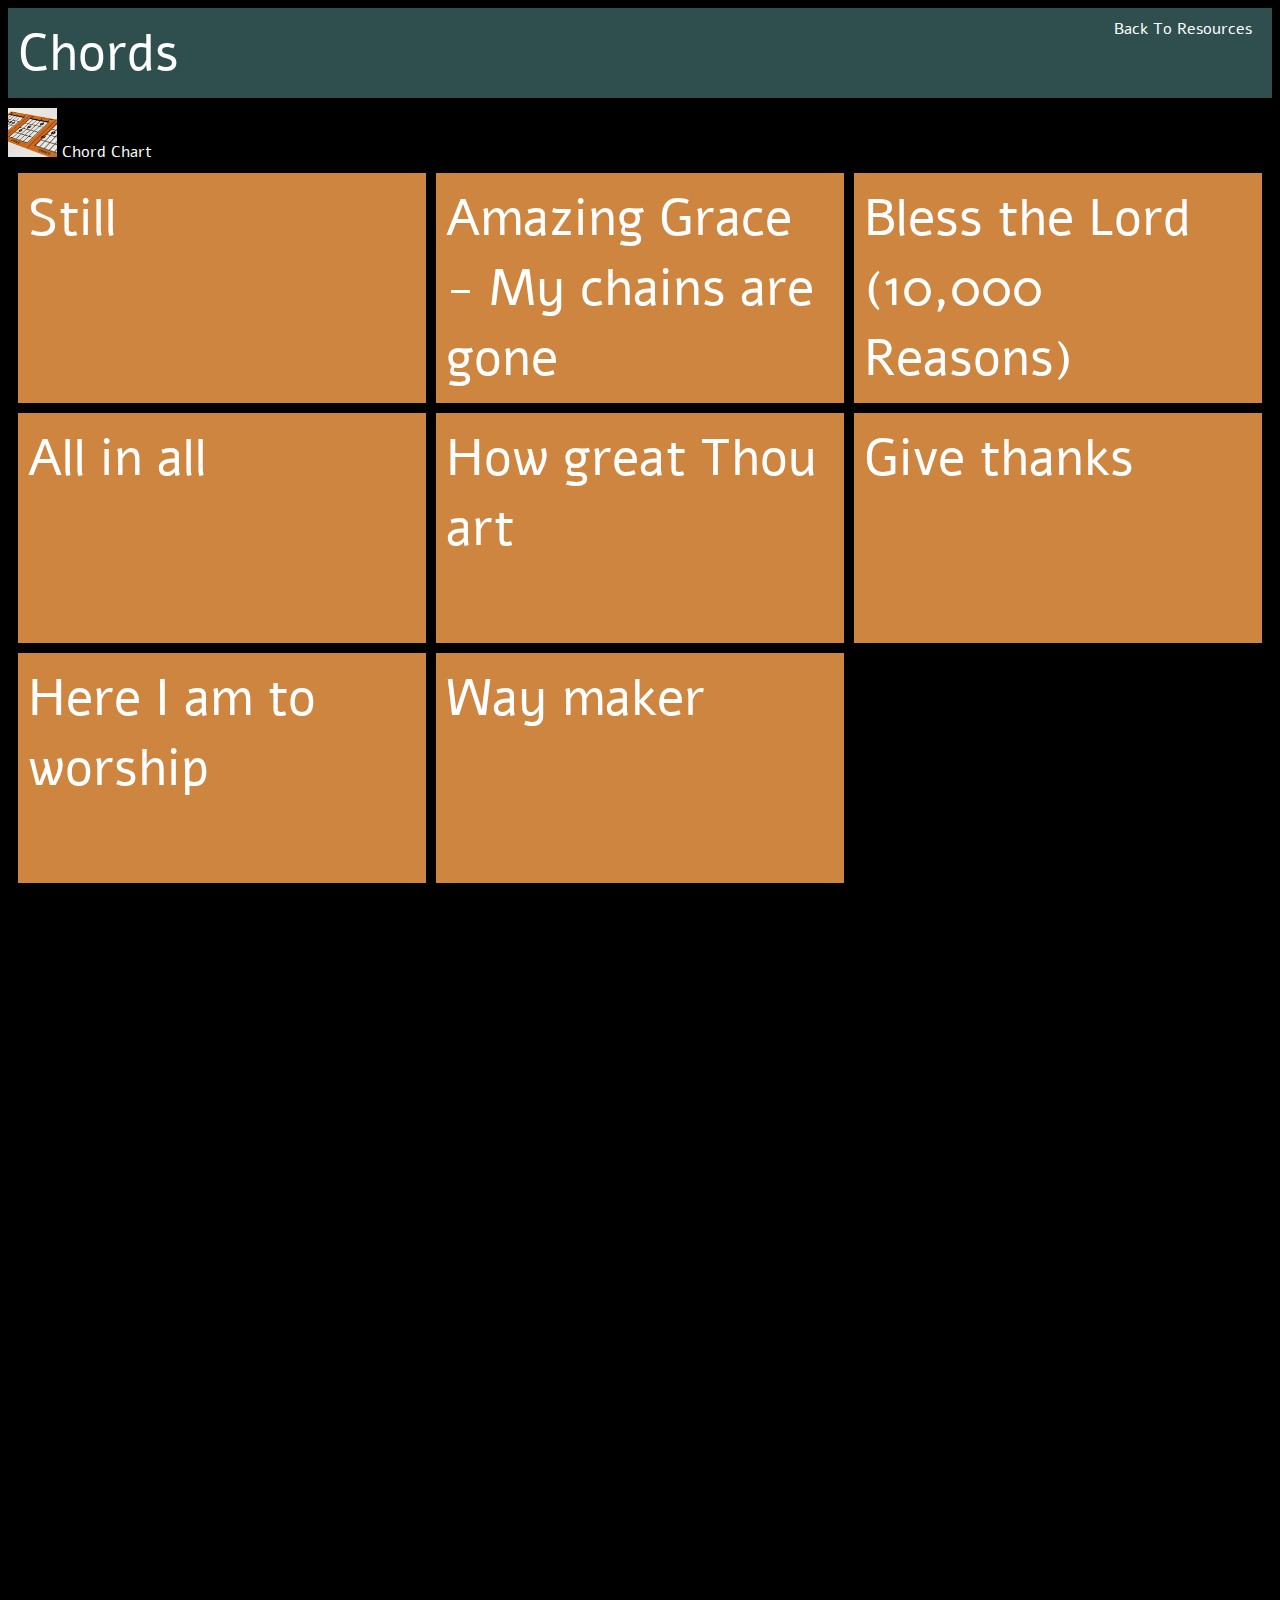
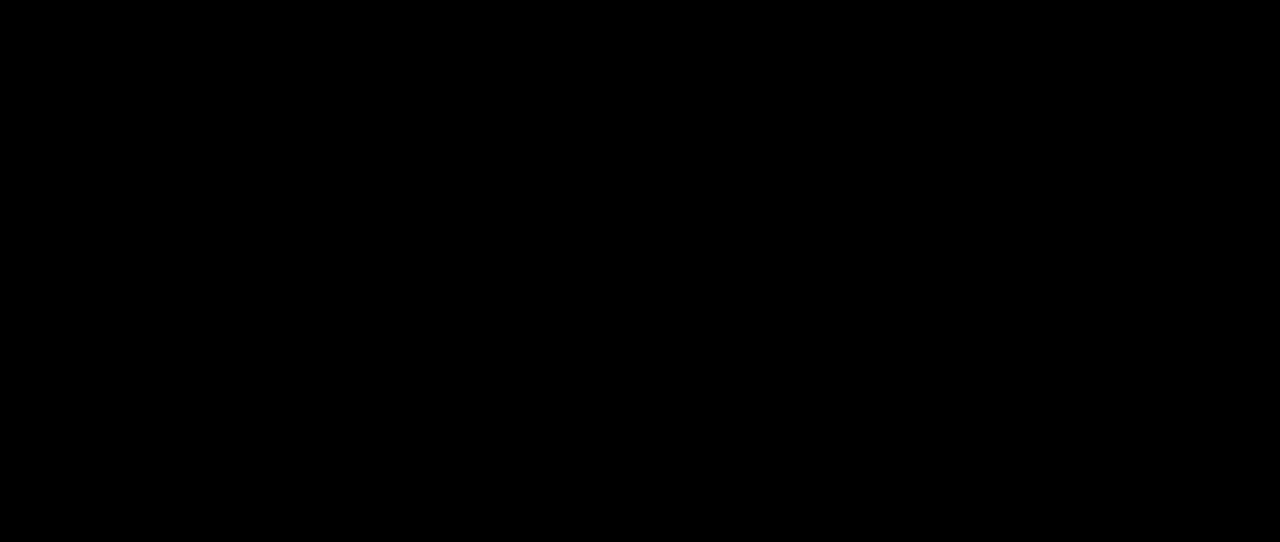
==== chords/main.html @ 1cdd0a86 "Add files via upload" ====
<!DOCTYPE html>
<html>

<head>
    <meta charset="utf-8">
    <title>ציפורה - Resources - Chords</title>
    <meta name="viewport">
    <link rel="preconnect" href="https://fonts.googleapis.com">
    <link rel="preconnect" href="https://fonts.gstatic.com" crossorigin>
    <link href="https://fonts.googleapis.com/css2?family=Alef&display=swap" rel="stylesheet">
    <link rel="stylesheet" href="https://cdnjs.cloudflare.com/ajax/libs/font-awesome/6.2.0/css/all.min.css"
        integrity="sha512-xh6O/CkQoPOWDdYTDqeRdPCVd1SpvCA9XXcUnZS2FmJNp1coAFzvtCN9BmamE+4aHK8yyUHUSCcJHgXloTyT2A=="
        crossorigin="anonymous" referrerpolicy="no-referrer" />
    <link rel="stylesheet" href="main.css" />
</head>

<body id="body">
    <div id="header">

        <span id="chords">Chords</span>
        <span id="back"><a href="../index.html">Back To Resources</a></span>
    </div>
    <div id="chordChart">
        <img src="common/chord.jpg" style="height: 49px;">
        <div class="popup" onclick="openChordChart()">Chord Chart <i class="fa fa-external-link"></i>
            <span class="chordtext" id="chordPopup">
                <i class="fa fa-window-close"></i>
                <img src="common/ukulele-chord-chart.jpg">
            </span>
        </div>

        <script>
            function openChordChart() {
                var popup = document.getElementById("chordPopup");
                popup.classList.toggle("show");
            }
            function closeChordChartIfOpen() {
                var popup = document.getElementById("chordPopup");
                if (popup.classList.contains('show')) {
                    popup.classList.toggle("show");
                }
            }
        </script>
    </div>
    <div id="chords_grid">
        <div>
            <a id="songs" href="gospel/still.html">Still</a>
        </div>
        <div>
            <a id="songs" href="gospel/Amazing grace - My chains are gone.html">Amazing Grace - My chains are gone</a>
        </div>
        <div>
            <a id="songs" href="gospel/Bless the Lord 10000 Reasons.html">Bless the Lord (10,000 Reasons)</a>
        </div>
        <div>
            <a id="songs" href="gospel/All in all.html">All in all</a>
        </div>
        <div>
            <a id="songs" href="gospel/How great Thou art.html">How great Thou art</a>
        </div>
        <div>
            <a id="songs" href="gospel/Give thanks.html">Give thanks</a>
        </div>
        <div>
            <a id="songs" href="gospel/Here I am to worship.html">Here I am to worship</a>
        </div>
        <div>
            <a id="songs" href="gospel/Way maker.html">Way maker</a>
        </div>
    </div>

</body>

</html>
---- chords/main.css ----
#body {
    background-color: black;
    font-family: 'Alef', sans-serif;
    color: white;
}

#header {
    background-color: darkslategray;
    color: white;
    padding: 10px;
}

#chords {
    font-size: 4vw;
}

#chordChart{
    margin-top: 10px;
}

#back>a {
    float: right;
    margin-right: 10px;
    text-decoration: none;
    color: white;
}

#chords_grid {
    display: grid;
    grid-template-rows: repeat(3, 1fr);
    grid-template-columns: repeat(3, 1fr);
    grid-gap: 10px;
    padding: 10px;
}

#chords_grid>div {
    background-color: peru;
    color: white;
    font-size: 4vw;
    padding: 10px;
}

#songs {
    text-decoration: none;
    color: white;
  }

#key {
    float: right;
    margin-right: 21px;
    margin-top: 14px;
}
.popup {
    position: relative;
    display: inline-block;
    cursor: pointer;
    -webkit-user-select: none;
    -moz-user-select: none;
    -ms-user-select: none;
    user-select: none;
}

.popup .chordtext {
    visibility: hidden;
    width: 160px;
    background-color: #555;
    color: #fff;
    text-align: center;
    border-radius: 6px;
    padding: 8px 0;
    position: absolute;
    z-index: 1;
}

.popup .show {
    visibility: visible;
    -webkit-animation: fadeIn 1s;
    animation: fadeIn 1s;
}

@-webkit-keyframes fadeIn {
    from {
        opacity: 0;
    }

    to {
        opacity: 1;
    }
}

@keyframes fadeIn {
    from {
        opacity: 0;
    }

    to {
        opacity: 1;
    }
}

#songName {
    font-size: 4vw;
}
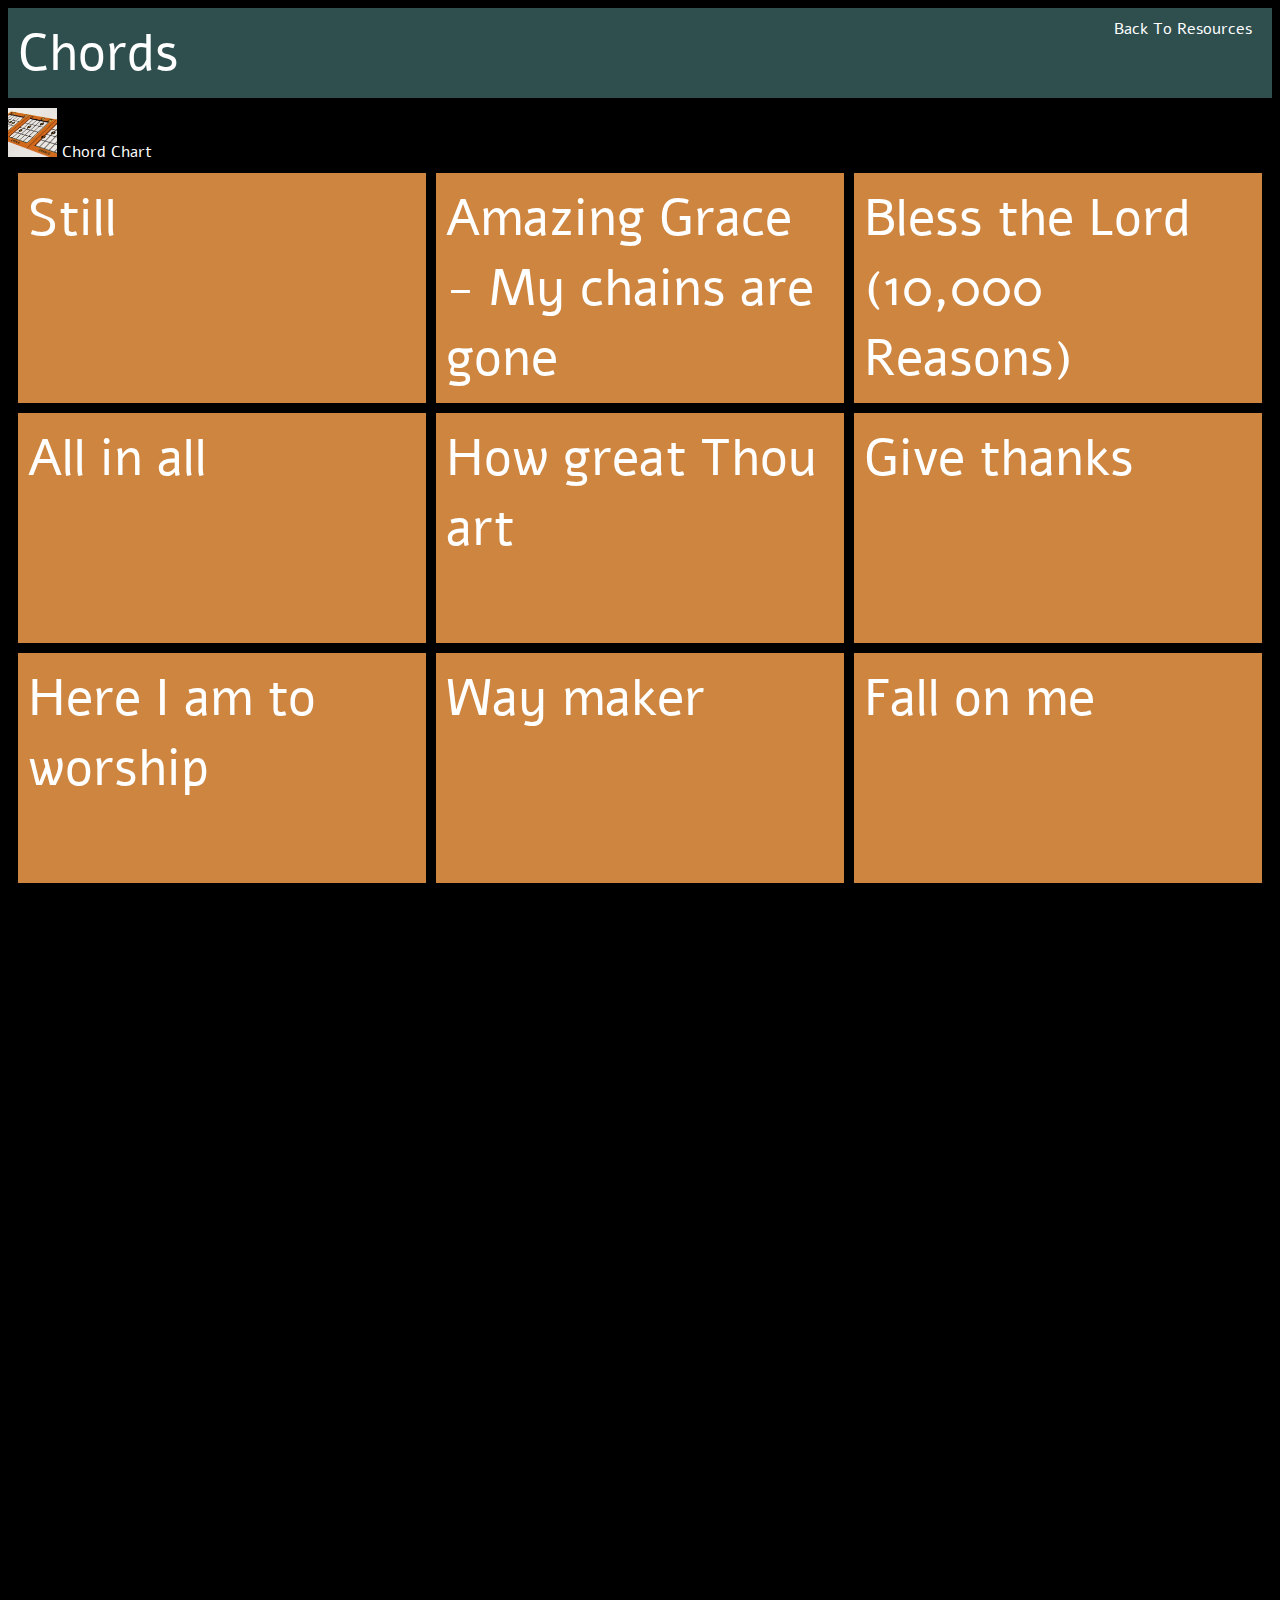
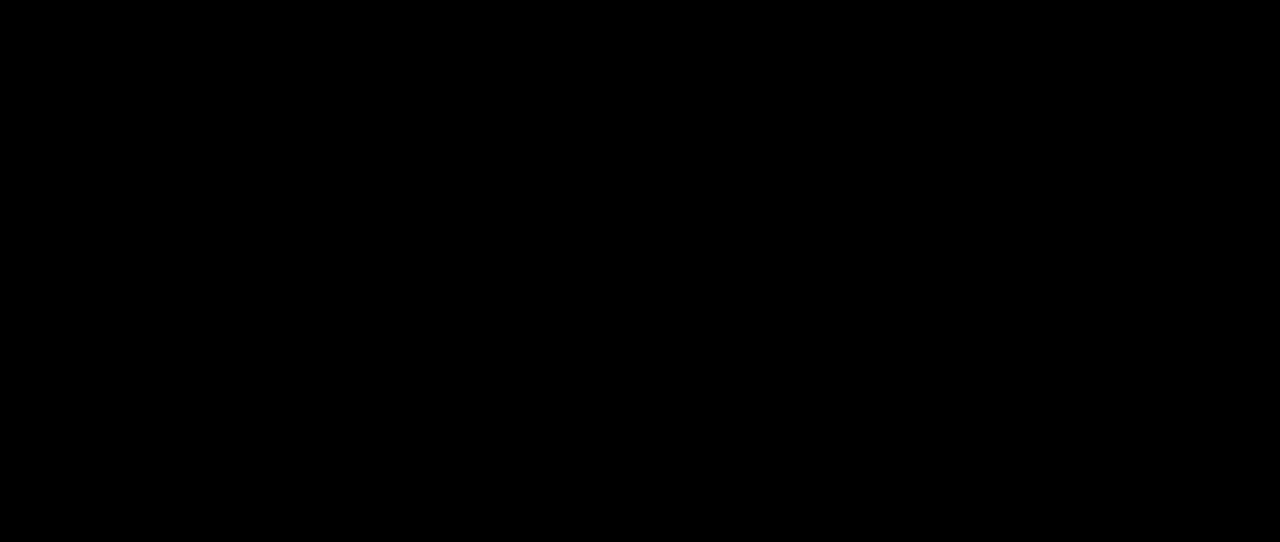
==== commit 505770e1: "Add files via upload" ====
--- a/chords/main.html
+++ b/chords/main.html
@@ -67,6 +67,9 @@
         <div>
             <a id="songs" href="gospel/Way maker.html">Way maker</a>
         </div>
+        <div>
+            <a id="songs" href="gospel/Fall on me.html">Fall on me</a>
+        </div>
     </div>
 
 </body>
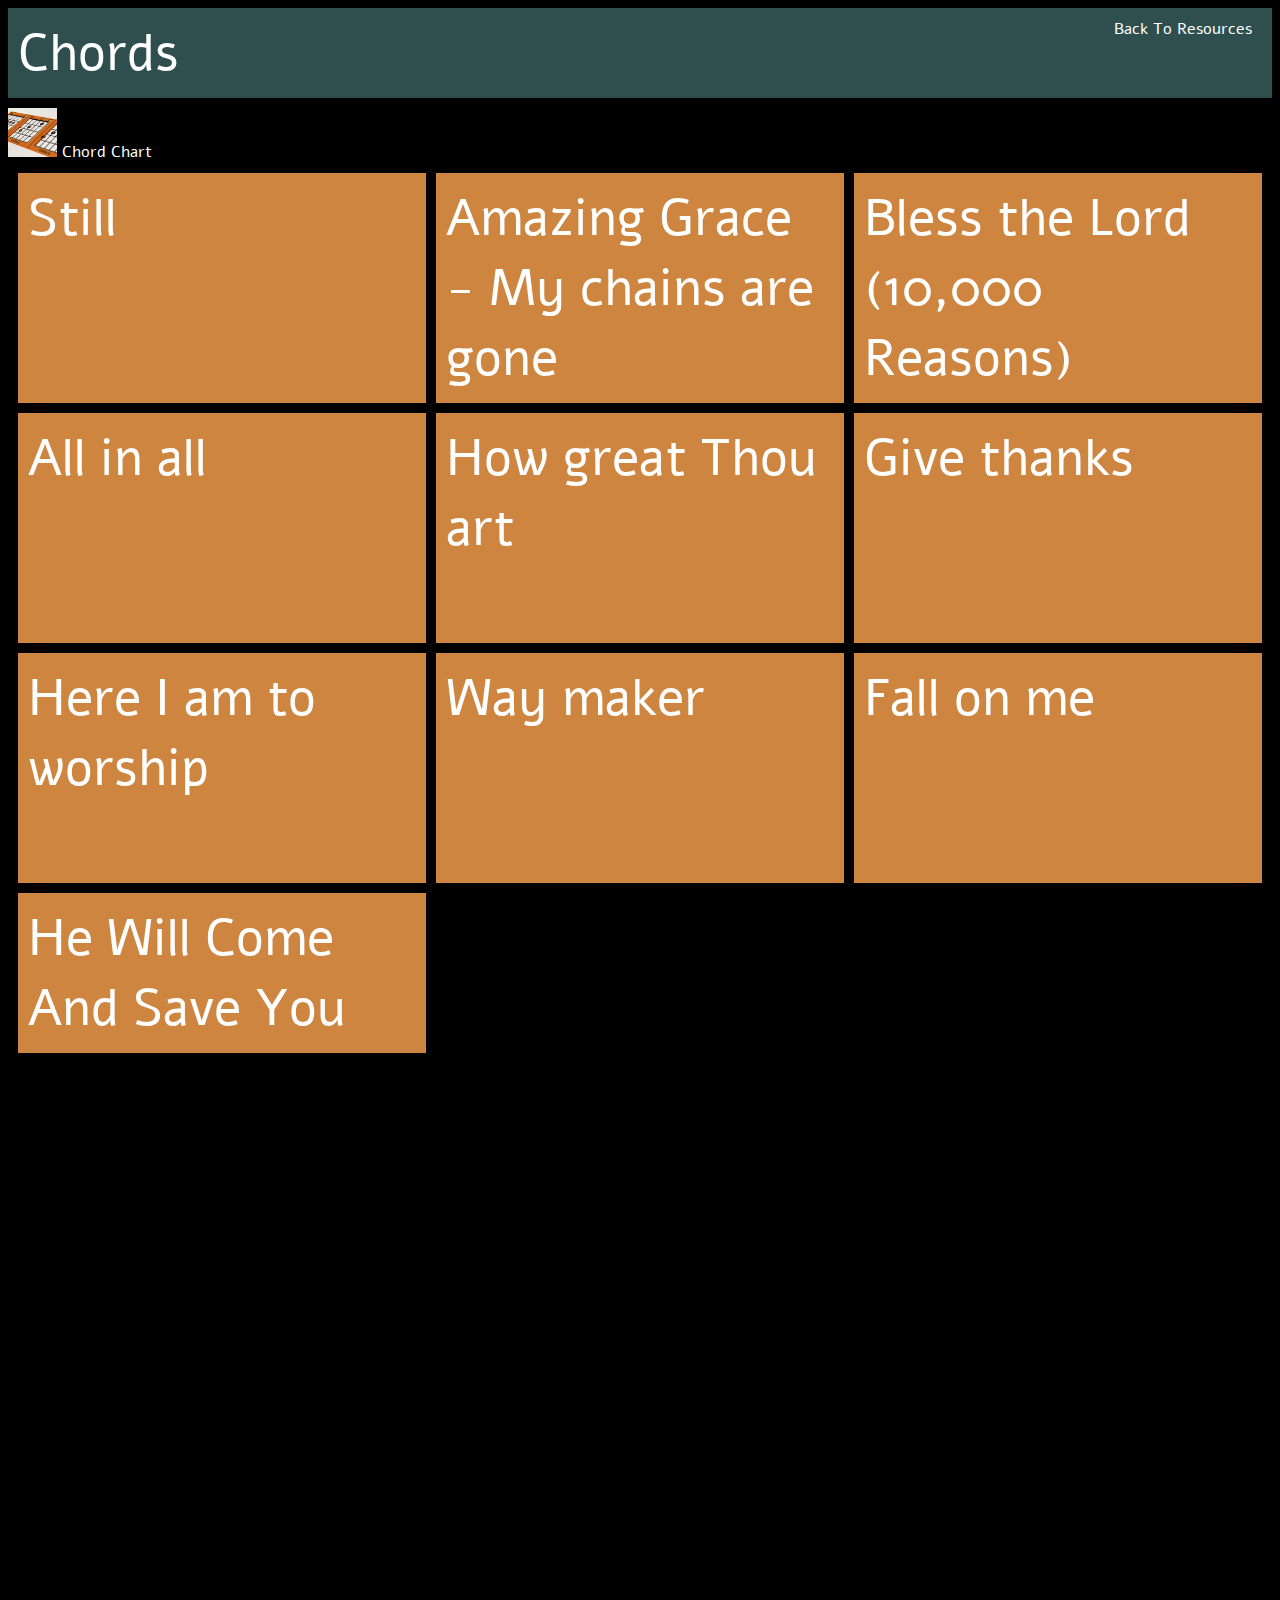
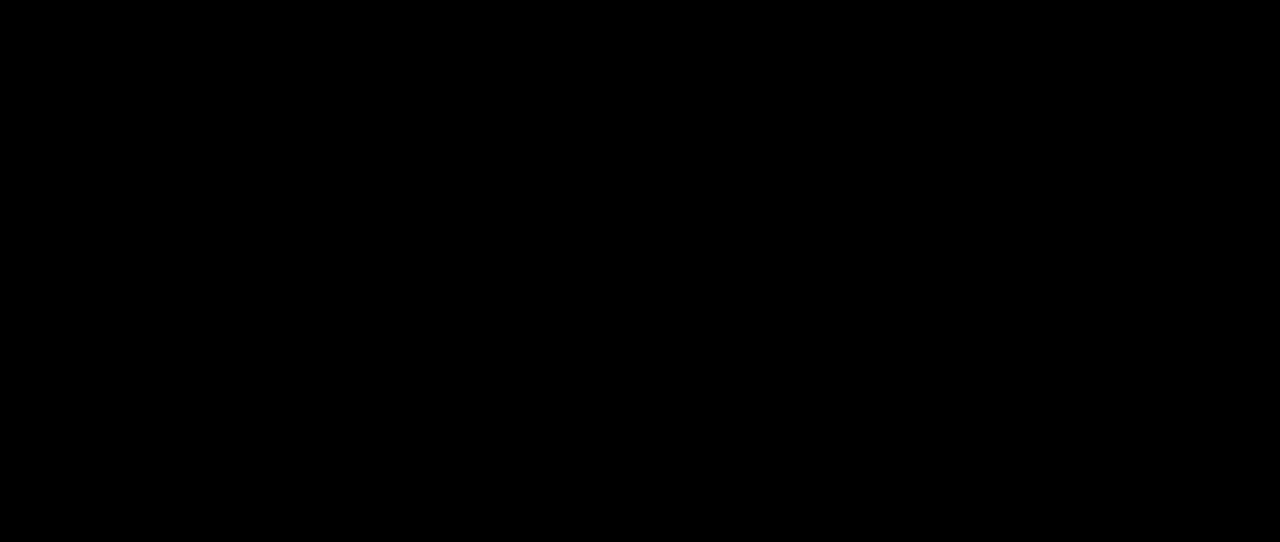
==== commit 86cfe8ca: "Add files via upload" ====
--- a/chords/main.html
+++ b/chords/main.html
@@ -70,6 +70,10 @@
         <div>
             <a id="songs" href="gospel/Fall on me.html">Fall on me</a>
         </div>
+        <div>
+            <a id="songs" href="gospel/He Will Come And Save You.html">He Will Come And Save You</a>
+        </div>
+        <!-- https://www.cse.msu.edu/~rossarun/songs_chords.htm -->
     </div>
 
 </body>
